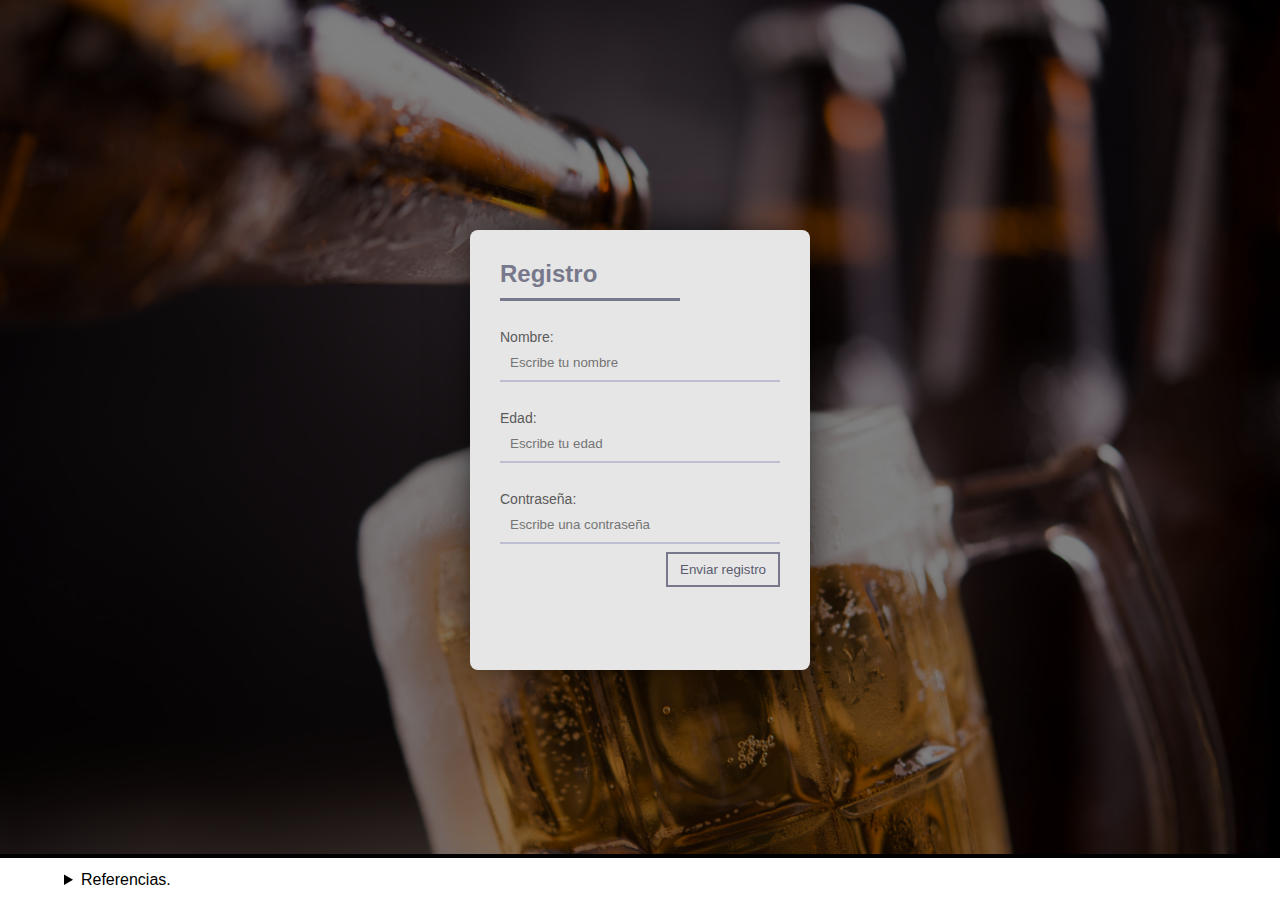
==== registro.html @ 449e1f3b "AgregarRegistro" ====
<!DOCTYPE html>
<html lang="en">

<head>
    <meta charset="UTF-8">
    <meta http-equiv="X-UA-Compatible" content="IE=edge">
    <meta name="viewport" content="width=device-width, initial-scale=1.0">
    <link href='estilo.css' rel='stylesheet' type='text/css'>
    <script type="text/javascript" src="validaciones.js"></script>
    <title>Formulario de registro</title>
</head>
<body>

    <div id="container_form">
        <img id="background_form" src="./media/cerveza_fondo_registro.jpeg" alt="https://www.freepik.com/photos/background">
        <form  class="form" action="#" id="form_nuevo_usuario" method="GET">
            <h2>Registro</h2>
            <p class="p_form" type="Nombre:"><input placeholder="Escribe tu nombre" id="dato_nombre_usuario" required></input></p>
            <p class="p_form" type="Edad:"><input placeholder="Escribe tu edad" id="dato_edad_usuario" type="number" required></input></p>
            <p class="p_form" type="Contraseña:"><input placeholder="Escribe una contraseña" id="dato_contrasena" type="password" required></input></p>
            <button id="enviar_registro" type="submit" onclick="agregarRegistro()">Enviar registro</button>
        </form>
    </div>
    <!-- It is decided to use details for the references in order not to be too invasive with the design -->
    <details>
        <summary>Referencias.</summary>
        <ol>
            <br>
            <li>Foto de fondo recuperada de freepik <a href="https://www.freepik.com/photos/background" target="_blank">www.freepik.com</a>. Created by jcomp</li>
            <br>
            <li>Logo y diseño propio.</li>
            <br>
            <li>Foto de fondo recuperada de freepik <a href='https://www.freepik.com/photos/vintage'>Vintage photo created by benzoix - www.freepik.com</a>.</li>

        </ol>
    </details>
</body>
</html>
---- estilo.css ----
/* For all */
*{
    font-family:'Montserrat', sans-serif;
    margin: 0%;
}
body{
    background-color: white;
    background-image: url(./media/Fondo.png);
    background-size: 50rem;
}
/* CSS for the form page*/
img#background_form{
    width: 100%;
    height: 100%;
    opacity: 0.5;
}
div#container_form{
    width: 100%;
    height: 100%;
    background: black;
    overflow: hidden;
}
.form{
    width:340px;
    height:440px;
    background:#e6e6e6;
    border-radius:8px;
    box-shadow:0 0 40px -10px #000;
    padding:20px 30px;
    max-width:calc(100vw - 40px);
    box-sizing:border-box;
    position: absolute; 
    top: 50%;
    left: 50%;
    transform: translate(-50%, -50%);
}
h2{
    margin:10px 0;
    padding-bottom:10px;
    width:180px;
    color:#78788c;
    border-bottom:3px solid #78788c
}
input{
    width:100%;
    padding:10px;
    box-sizing:border-box;
    background:none;
    outline:none;
    resize:none;
    border:0;
    font-family:'Montserrat',sans-serif;
    transition:all .3s;
    border-bottom:2px solid #bebed2
}
input:focus{
    border-bottom:2px solid #78788c
}
p.p_form:before{content:attr(type);
    display:block;
    margin:28px 0 0;
    font-size:14px;
    color:#5a5a5a
}
button{
    float:right;
    padding:8px 12px;
    margin:8px 0 0;
    font-family:'Montserrat',sans-serif;
    border:2px solid #78788c;
    background:0;
    color:#5a5a6e;
    cursor:pointer;
    transition:all .3s
}
button:hover{
    background:#78788c;
    color:#fff
}
details{
    width: 90%;
    margin-left: 5%;
    margin-top: 1%;
}

/* CSS for the index page*/
nav#horizontal_navbar{
    width: 100%;
    height: 40px;
    margin-top: 10px;
    float: right;
    background-color: black;
}
header#general_header{
    width: 100%;
    height: 60px;
    position: fixed;
    z-index: 2;
    background-color: black;
}
img#landing_logo{
    float: left;
    width: 6%;
    margin-left: 1%;
}
button#boton_registro_usuario{
    display: table-cell;
    vertical-align: middle;
    margin-right: 2%;
    border:2px solid #78788c;
    background:#78788c;
    color:#5a5a6e;
    cursor:pointer;
    transition:all .3s
}
button#boton_registro_usuario:hover{
    background:#5a5a6e;
    color:#fff
}
a#irA_registro_usuario{
    text-decoration: none;
    color: black;
    padding-right: 5%;
    padding-left: 5%;
    display: inline-block;
    margin: auto;
    font-size: 16px;
}
a#irA_registro_usuario:hover {
    color: #fff;
  }
div#description_container{
    position: absolute; 
    top: 50%;
    left: 50%;
    transform: translate(-50%, -50%);
    background-color: #e6e6e6;
    border-radius: 2px;
}
p#description_text{
    margin: 2%;
    text-align: center;
    text-shadow: black;
}
div.clear{
    clear: both;
}
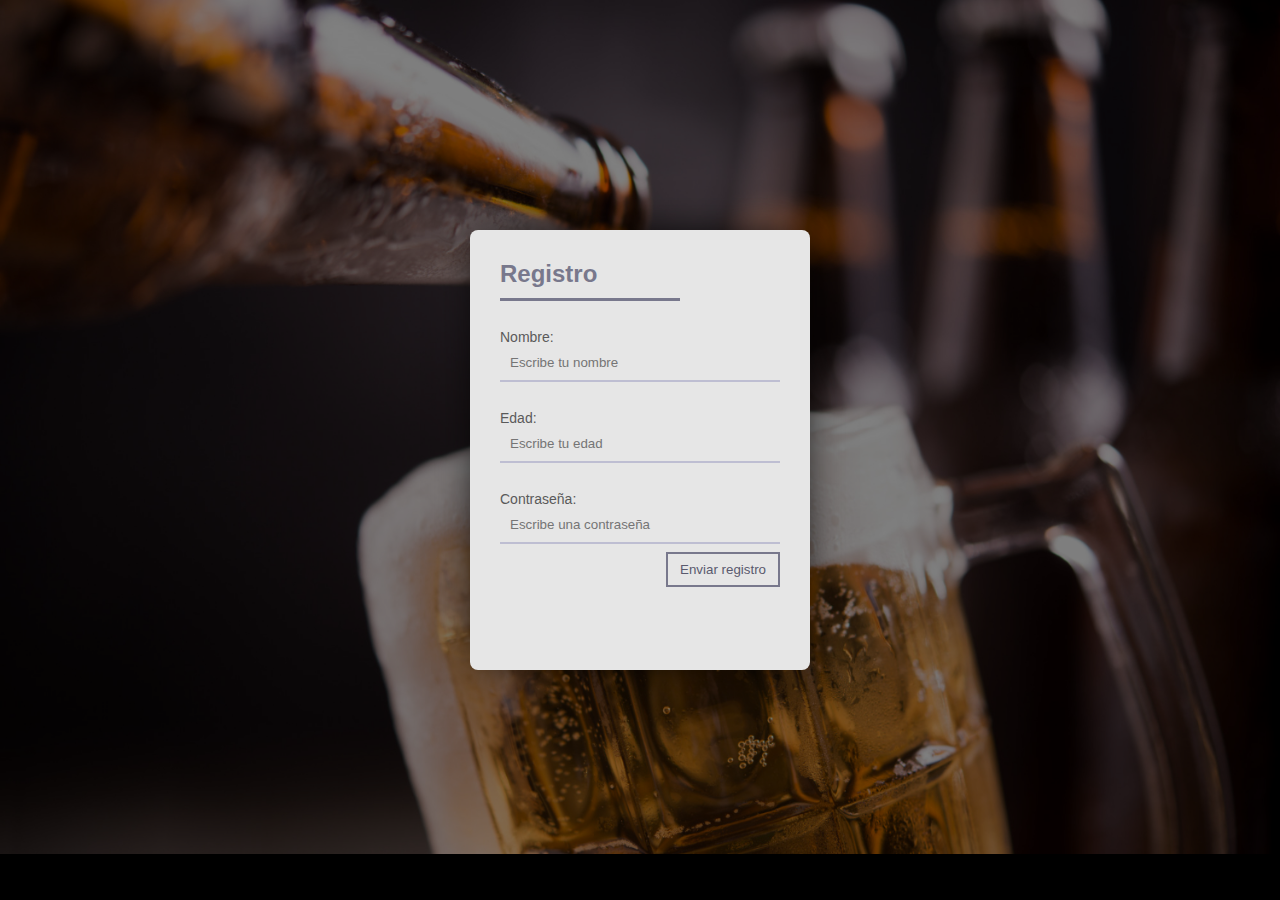
==== commit 57e0d842: "Versión 2.0" ====
--- a/registro.html
+++ b/registro.html
@@ -1,26 +1,26 @@
 <!DOCTYPE html>
 <html lang="en">
+<link href='css/estilo.css' rel='stylesheet' type='text/css'>
 
 <head>
     <meta charset="UTF-8">
     <meta http-equiv="X-UA-Compatible" content="IE=edge">
     <meta name="viewport" content="width=device-width, initial-scale=1.0">
-    <link href='estilo.css' rel='stylesheet' type='text/css'>
-    <script type="text/javascript" src="validaciones.js"></script>
+
     <title>Formulario de registro</title>
 </head>
 <body>
-
     <div id="container_form">
         <img id="background_form" src="./media/cerveza_fondo_registro.jpeg" alt="https://www.freepik.com/photos/background">
         <form  class="form" action="#" id="form_nuevo_usuario" method="GET">
-            <h2>Registro</h2>
-            <p class="p_form" type="Nombre:"><input placeholder="Escribe tu nombre" id="dato_nombre_usuario" required></input></p>
-            <p class="p_form" type="Edad:"><input placeholder="Escribe tu edad" id="dato_edad_usuario" type="number" required></input></p>
-            <p class="p_form" type="Contraseña:"><input placeholder="Escribe una contraseña" id="dato_contrasena" type="password" required></input></p>
-            <button id="enviar_registro" type="submit" onclick="agregarRegistro()">Enviar registro</button>
+            <h2 id="form-title">Registro</h2>
+            <p class="p_form" type="Nombre:"><input placeholder="Escribe tu nombre" id="dato_nombre_usuario" name="dato_nombre_usuario"></input></p>
+            <p class="p_form" type="Edad:"><input placeholder="Escribe tu edad" id="dato_edad_usuario" name="dato_edad_usuario" type="number"></input></p>
+            <p class="p_form" type="Contraseña:"><input placeholder="Escribe una contraseña" id="dato_contrasena" name="dato_contrasena" type="password"></input></p>
+            <button id="enviar_registro" type="submit">Enviar registro</button>
         </form>
     </div>
+
     <!-- It is decided to use details for the references in order not to be too invasive with the design -->
     <details>
         <summary>Referencias.</summary>
@@ -31,8 +31,9 @@
             <li>Logo y diseño propio.</li>
             <br>
             <li>Foto de fondo recuperada de freepik <a href='https://www.freepik.com/photos/vintage'>Vintage photo created by benzoix - www.freepik.com</a>.</li>
-
+            
         </ol>
     </details>
+    <script src="js/validaciones.js"></script>
 </body>
-</html>
+</html>--- a/css/estilo.css
+++ b/css/estilo.css
@@ -0,0 +1,282 @@
+/* For all */
+*{
+    font-family:'Montserrat', sans-serif;
+    margin: 0;
+    padding: 0;
+    box-sizing: border-box;
+}
+:root {
+    scroll-behavior: smooth;
+}
+body{
+    background-color: black;
+    background-image: url(../media/Fondo.png);
+    background-size: 50rem;
+}
+/* CSS for the index page*/
+.container {
+    width: 90%;
+    max-width: 1200px;
+    overflow: hidden;
+    margin: auto;
+    padding: 60px 0;
+    text-align: center;
+}
+header {
+    height: 100vh;    
+    background-image: linear-gradient(to top, rgba(202, 169, 58, 0.4) 0%, rgba(253, 159, 133, 0.4) 100%), url(../media/fondo_header.jpg);
+    background-repeat: no-repeat;
+    background-size: cover;
+    background-attachment: fixed;
+    background-position: center;
+}
+.head {
+    padding: 0;
+    height: 100%;
+    display: flex;
+    justify-content: center;
+    align-items: center;
+    flex-direction: column;
+    color: #fff;
+    text-shadow: 2px 2px 4px #000000;
+}
+.menu {
+    position: fixed;
+    top: 30px;
+    right: 30px;
+    background: #f6d365;
+    width: 40px;
+    height: 40px;
+    cursor: pointer;
+    border-radius: 10px;
+    box-shadow: 0 0 6px rgba(0, 0, 0, 0.5);
+}
+img#landing_logo {
+    position: fixed;
+    top: 10px;
+    left: 30px;
+    float: left;
+    width: 65px;
+}
+.navigation-menu {
+    position: fixed;
+    top: 0;
+    right: 0;
+    width: 30vw;
+    height: 100%;
+    background-image: linear-gradient(120deg, #f6d365 0%, #fda085 100%);
+    display: flex;
+    flex-direction: column;
+    justify-content: space-evenly;
+    align-items: center;
+    transition: transform .3s ease-in-out;
+    transform: translate(110%);
+    box-shadow: 0 0 6px rgba(0, 0, 0, 0.5);
+}
+.navigation-menu a {
+    color: #000;
+    text-decoration: none;
+}
+.spread {
+    transform: translate(0);
+}
+.title {
+    font-size: 60px;
+    margin-bottom: 15px;
+}
+.description {
+    font-weight: 300;
+    font-size: 25px;
+}
+.subtitle {
+    text-align: center;
+    font-weight: 300;
+    color: #f6d365;
+    margin-bottom: 40px;
+    font-size: 40px;
+}
+.gallery {
+    /* background: #f6d365; */
+}
+.gallery_container {
+    display: flex;
+    justify-content: space-evenly;
+    flex-wrap: wrap;
+}
+.img_gallery {
+    width: 25%;
+    display: block;
+    margin-bottom: 15px;
+    box-shadow: 0 0 6px rgba(0, 0, 0, 0.5);
+    cursor: pointer;
+}
+.img_light {
+    position: fixed;
+    background: rgba(0, 0, 0, 0.6);
+    width: 100%;
+    height: 100%;
+    top: 0;
+    left: 0;
+    display: flex;
+    justify-content: center;
+    align-items: center;
+    transform: translate(100%);
+    transition: transform .2s ease-in-out;
+}
+.show {
+    transform: translate(0);
+}
+.add_img {
+    width: 60%;
+    border-radius: 10px;
+    transform: scale(0);
+    transition: transform .3s .2s;
+}
+.show_img {
+    transform: scale(1);
+}
+.close {
+    position: absolute;
+    top: 15px;
+    right: 15px;
+    width: 40px;
+    cursor: pointer;
+}
+footer {
+    background: #f6d365;
+    padding-bottom: 0.1px;
+}
+.footer-content {
+    display: flex;
+    justify-content: space-between;
+    align-items: center;
+    flex-wrap: wrap;
+    padding-top: 60px;
+    padding-bottom: 40px;
+}
+.contact-us {
+    width: 40%;
+    color: #000000;
+    text-shadow: 2px 2px 4px #000000;
+}
+.brand {
+    font-weight: 500;
+    font-size: 40px;
+}
+.brand+p {
+    font-weight: 500;
+}
+.social-media {
+    width: 50%;
+    display: flex;
+    justify-content: flex-end;
+}
+.social-media-icon {
+    display: inline-block;
+    margin-left: 20px;
+    width: 60px;
+    height: 60px;
+    border: 1px solid #000000;
+    border-radius: 50%;
+    text-align: center;
+    color: #000000;
+    text-shadow: 2px 2px 4px #000000;
+}
+.social-media-icon:hover {
+    background: #000000;
+    color: #caa93a;
+}
+.social-media-icon i {
+    font-size: 30px;
+    line-height: 60px;
+}
+.line {
+    width: 90%;
+    max-width: 1200px;
+    margin: 0 auto;
+    height: 2px;
+    background: #000000;
+    margin-bottom: 60px;
+}
+/* CSS for the form page*/
+img#background_form{
+    width: 100%;
+    height: 100%;
+    opacity: 0.5;
+}
+div#container_form{
+    width: 100%;
+    height: 100%;
+    background: black;
+    overflow: hidden;
+}
+.form{
+    width:340px;
+    height:440px;
+    background:#e6e6e6;
+    border-radius:8px;
+    box-shadow:0 0 40px -10px #000;
+    padding:20px 30px;
+    max-width:calc(100vw - 40px);
+    box-sizing:border-box;
+    position: absolute; 
+    top: 50%;
+    left: 50%;
+    transform: translate(-50%, -50%);
+}
+#form-title{
+    margin:10px 0;
+    padding-bottom:10px;
+    width:180px;
+    color:#78788c;
+    border-bottom:3px solid #78788c
+}
+input{
+    width:100%;
+    padding:10px;
+    box-sizing:border-box;
+    background:none;
+    outline:none;
+    resize:none;
+    border:0;
+    font-family:'Montserrat',sans-serif;
+    transition:all .3s;
+    border-bottom:2px solid #bebed2
+}
+input:focus{
+    border-bottom:2px solid #78788c
+}
+p.p_form:before{content:attr(type);
+    display:block;
+    margin:28px 0 0;
+    font-size:14px;
+    color:#5a5a5a
+}
+button{
+    float:right;
+    padding:8px 12px;
+    margin:8px 0 0;
+    font-family:'Montserrat',sans-serif;
+    border:2px solid #78788c;
+    background:0;
+    color:#5a5a6e;
+    cursor:pointer;
+    transition:all .3s
+}
+button:hover{
+    background:#78788c;
+    color:#fff
+}
+details{
+    width: 90%;
+    margin-left: 5%;
+    margin-top: 1%;
+}
+
+.valido {
+    color: #44E444;
+}
+   
+.invalido {
+    color: #FF0000;
+}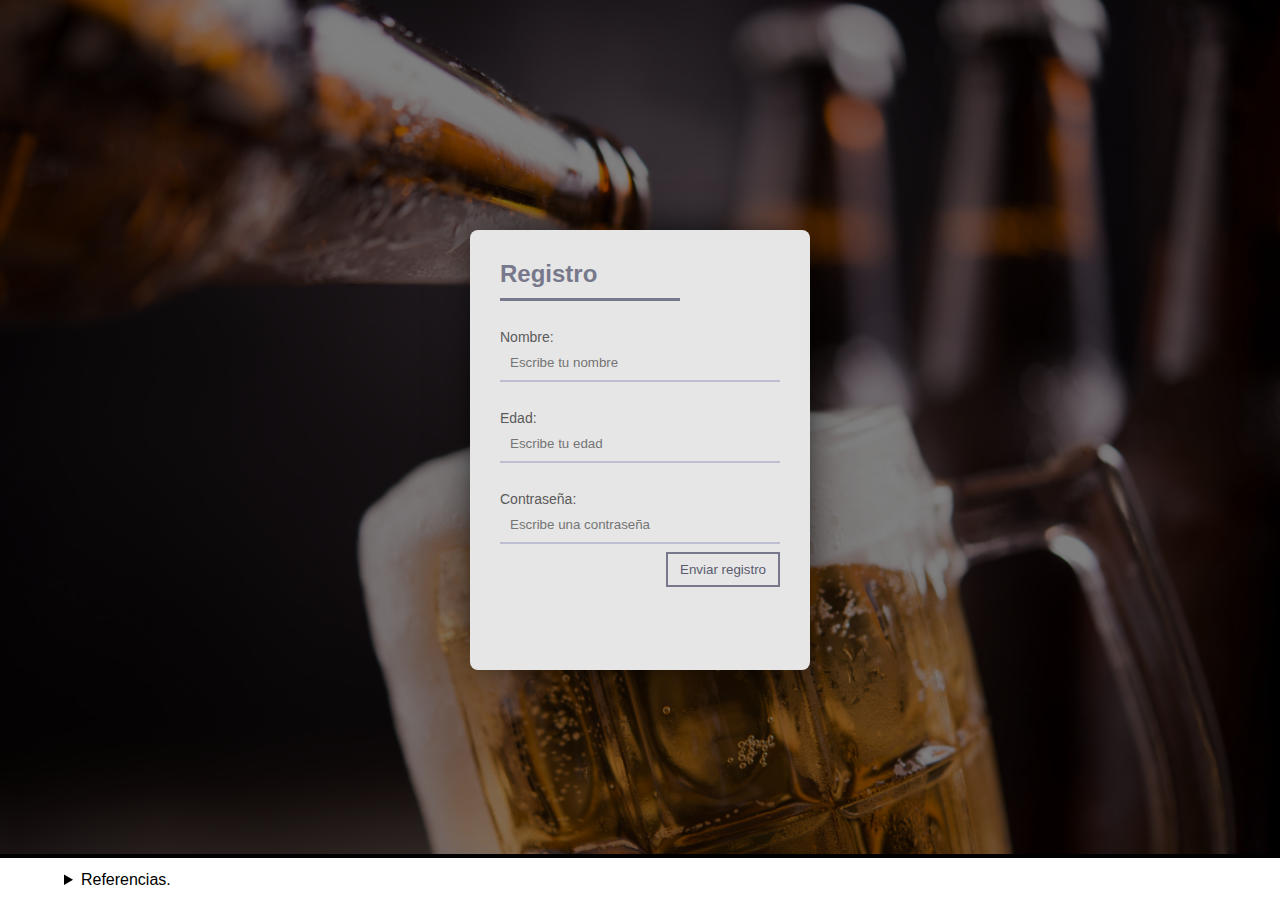
==== commit 80457117: "volviendo a la 2.0" ====
--- a/registro.html
+++ b/registro.html
@@ -1,26 +1,26 @@
 <!DOCTYPE html>
 <html lang="en">
-<link href='css/estilo.css' rel='stylesheet' type='text/css'>
 
 <head>
     <meta charset="UTF-8">
     <meta http-equiv="X-UA-Compatible" content="IE=edge">
     <meta name="viewport" content="width=device-width, initial-scale=1.0">
-
+    <link href='estilo.css' rel='stylesheet' type='text/css'>
+    <script type="text/javascript" src="validaciones.js"></script>
     <title>Formulario de registro</title>
 </head>
 <body>
+
     <div id="container_form">
         <img id="background_form" src="./media/cerveza_fondo_registro.jpeg" alt="https://www.freepik.com/photos/background">
         <form  class="form" action="#" id="form_nuevo_usuario" method="GET">
-            <h2 id="form-title">Registro</h2>
-            <p class="p_form" type="Nombre:"><input placeholder="Escribe tu nombre" id="dato_nombre_usuario" name="dato_nombre_usuario"></input></p>
-            <p class="p_form" type="Edad:"><input placeholder="Escribe tu edad" id="dato_edad_usuario" name="dato_edad_usuario" type="number"></input></p>
-            <p class="p_form" type="Contraseña:"><input placeholder="Escribe una contraseña" id="dato_contrasena" name="dato_contrasena" type="password"></input></p>
-            <button id="enviar_registro" type="submit">Enviar registro</button>
+            <h2>Registro</h2>
+            <p class="p_form" type="Nombre:"><input placeholder="Escribe tu nombre" id="dato_nombre_usuario" required></input></p>
+            <p class="p_form" type="Edad:"><input placeholder="Escribe tu edad" id="dato_edad_usuario" type="number" required></input></p>
+            <p class="p_form" type="Contraseña:"><input placeholder="Escribe una contraseña" id="dato_contrasena" type="password" required></input></p>
+            <button id="enviar_registro" type="submit" onclick="agregarRegistro()">Enviar registro</button>
         </form>
     </div>
-
     <!-- It is decided to use details for the references in order not to be too invasive with the design -->
     <details>
         <summary>Referencias.</summary>
@@ -31,9 +31,8 @@
             <li>Logo y diseño propio.</li>
             <br>
             <li>Foto de fondo recuperada de freepik <a href='https://www.freepik.com/photos/vintage'>Vintage photo created by benzoix - www.freepik.com</a>.</li>
-            
+
         </ol>
     </details>
-    <script src="js/validaciones.js"></script>
 </body>
-</html>+</html>
--- a/estilo.css
+++ b/estilo.css
@@ -0,0 +1,147 @@
+/* For all */
+*{
+    font-family:'Montserrat', sans-serif;
+    margin: 0%;
+}
+body{
+    background-color: white;
+    background-image: url(./media/Fondo.png);
+    background-size: 50rem;
+}
+/* CSS for the form page*/
+img#background_form{
+    width: 100%;
+    height: 100%;
+    opacity: 0.5;
+}
+div#container_form{
+    width: 100%;
+    height: 100%;
+    background: black;
+    overflow: hidden;
+}
+.form{
+    width:340px;
+    height:440px;
+    background:#e6e6e6;
+    border-radius:8px;
+    box-shadow:0 0 40px -10px #000;
+    padding:20px 30px;
+    max-width:calc(100vw - 40px);
+    box-sizing:border-box;
+    position: absolute; 
+    top: 50%;
+    left: 50%;
+    transform: translate(-50%, -50%);
+}
+h2{
+    margin:10px 0;
+    padding-bottom:10px;
+    width:180px;
+    color:#78788c;
+    border-bottom:3px solid #78788c
+}
+input{
+    width:100%;
+    padding:10px;
+    box-sizing:border-box;
+    background:none;
+    outline:none;
+    resize:none;
+    border:0;
+    font-family:'Montserrat',sans-serif;
+    transition:all .3s;
+    border-bottom:2px solid #bebed2
+}
+input:focus{
+    border-bottom:2px solid #78788c
+}
+p.p_form:before{content:attr(type);
+    display:block;
+    margin:28px 0 0;
+    font-size:14px;
+    color:#5a5a5a
+}
+button{
+    float:right;
+    padding:8px 12px;
+    margin:8px 0 0;
+    font-family:'Montserrat',sans-serif;
+    border:2px solid #78788c;
+    background:0;
+    color:#5a5a6e;
+    cursor:pointer;
+    transition:all .3s
+}
+button:hover{
+    background:#78788c;
+    color:#fff
+}
+details{
+    width: 90%;
+    margin-left: 5%;
+    margin-top: 1%;
+}
+
+/* CSS for the index page*/
+nav#horizontal_navbar{
+    width: 100%;
+    height: 40px;
+    margin-top: 10px;
+    float: right;
+    background-color: black;
+}
+header#general_header{
+    width: 100%;
+    height: 60px;
+    position: fixed;
+    z-index: 2;
+    background-color: black;
+}
+img#landing_logo{
+    float: left;
+    width: 6%;
+    margin-left: 1%;
+}
+button#boton_registro_usuario{
+    display: table-cell;
+    vertical-align: middle;
+    margin-right: 2%;
+    border:2px solid #78788c;
+    background:#78788c;
+    color:#5a5a6e;
+    cursor:pointer;
+    transition:all .3s
+}
+button#boton_registro_usuario:hover{
+    background:#5a5a6e;
+    color:#fff
+}
+a#irA_registro_usuario{
+    text-decoration: none;
+    color: black;
+    padding-right: 5%;
+    padding-left: 5%;
+    display: inline-block;
+    margin: auto;
+    font-size: 16px;
+}
+a#irA_registro_usuario:hover {
+    color: #fff;
+  }
+div#description_container{
+    position: absolute; 
+    top: 50%;
+    left: 50%;
+    transform: translate(-50%, -50%);
+    background-color: #e6e6e6;
+    border-radius: 2px;
+}
+p#description_text{
+    margin: 2%;
+    text-align: center;
+    text-shadow: black;
+}
+div.clear{
+    clear: both;
+}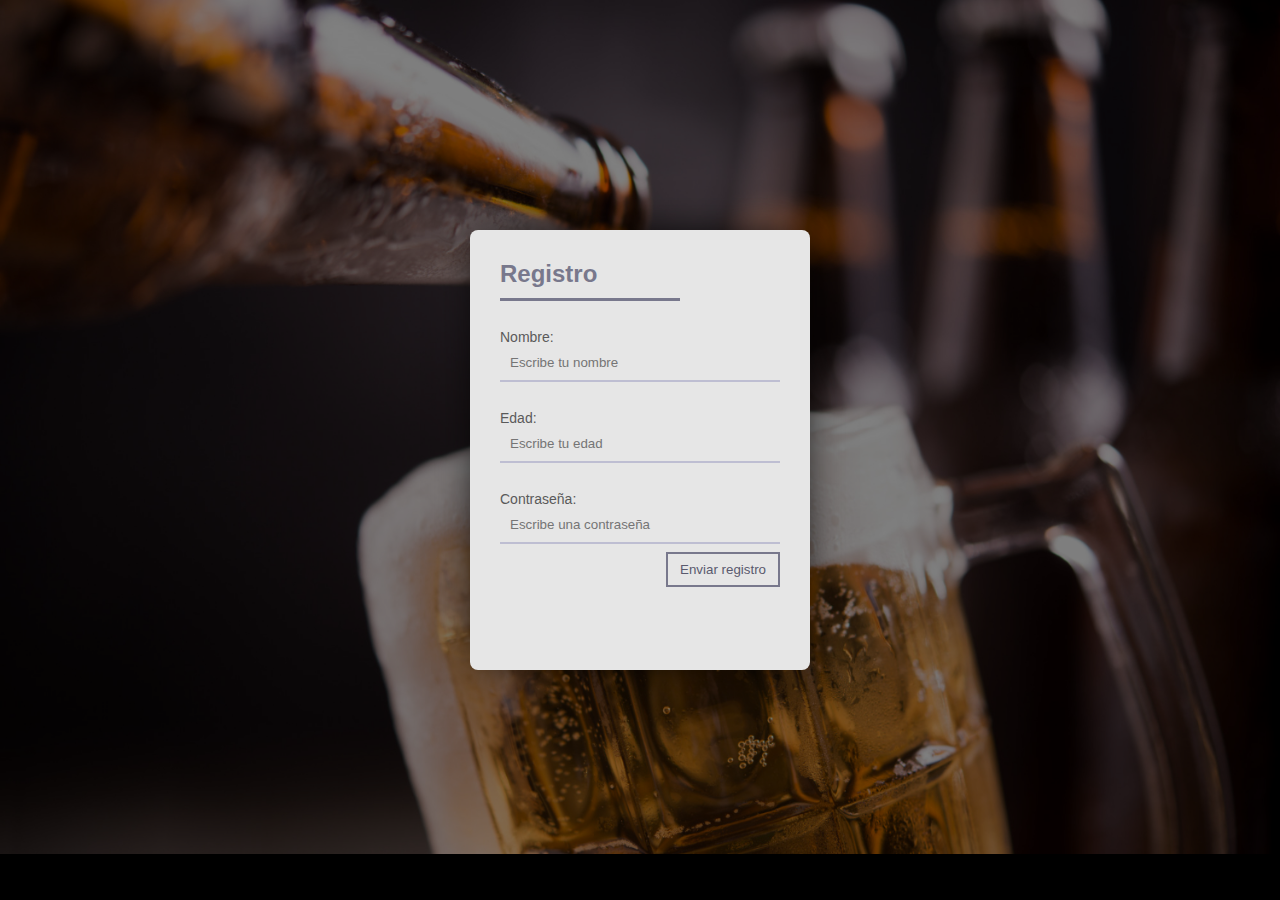
==== commit d9051306: "Merge branch 'main' into sebas" ====
--- a/registro.html
+++ b/registro.html
@@ -1,26 +1,26 @@
 <!DOCTYPE html>
 <html lang="en">
+<link href='css/estilo.css' rel='stylesheet' type='text/css'>
 
 <head>
     <meta charset="UTF-8">
     <meta http-equiv="X-UA-Compatible" content="IE=edge">
     <meta name="viewport" content="width=device-width, initial-scale=1.0">
-    <link href='estilo.css' rel='stylesheet' type='text/css'>
-    <script type="text/javascript" src="validaciones.js"></script>
+
     <title>Formulario de registro</title>
 </head>
 <body>
-
     <div id="container_form">
         <img id="background_form" src="./media/cerveza_fondo_registro.jpeg" alt="https://www.freepik.com/photos/background">
         <form  class="form" action="#" id="form_nuevo_usuario" method="GET">
-            <h2>Registro</h2>
-            <p class="p_form" type="Nombre:"><input placeholder="Escribe tu nombre" id="dato_nombre_usuario" required></input></p>
-            <p class="p_form" type="Edad:"><input placeholder="Escribe tu edad" id="dato_edad_usuario" type="number" required></input></p>
-            <p class="p_form" type="Contraseña:"><input placeholder="Escribe una contraseña" id="dato_contrasena" type="password" required></input></p>
-            <button id="enviar_registro" type="submit" onclick="agregarRegistro()">Enviar registro</button>
+            <h2 id="form-title">Registro</h2>
+            <p class="p_form" type="Nombre:"><input placeholder="Escribe tu nombre" id="dato_nombre_usuario" name="dato_nombre_usuario"></input></p>
+            <p class="p_form" type="Edad:"><input placeholder="Escribe tu edad" id="dato_edad_usuario" name="dato_edad_usuario" type="number"></input></p>
+            <p class="p_form" type="Contraseña:"><input placeholder="Escribe una contraseña" id="dato_contrasena" name="dato_contrasena" type="password"></input></p>
+            <button id="enviar_registro" type="submit">Enviar registro</button>
         </form>
     </div>
+
     <!-- It is decided to use details for the references in order not to be too invasive with the design -->
     <details>
         <summary>Referencias.</summary>
@@ -34,5 +34,6 @@
 
         </ol>
     </details>
+    <script src="js/validaciones.js"></script>
 </body>
 </html>
--- a/css/estilo.css
+++ b/css/estilo.css
@@ -0,0 +1,282 @@
+/* For all */
+*{
+    font-family:'Montserrat', sans-serif;
+    margin: 0;
+    padding: 0;
+    box-sizing: border-box;
+}
+:root {
+    scroll-behavior: smooth;
+}
+body{
+    background-color: black;
+    background-image: url(../media/Fondo.png);
+    background-size: 50rem;
+}
+/* CSS for the index page*/
+.container {
+    width: 90%;
+    max-width: 1200px;
+    overflow: hidden;
+    margin: auto;
+    padding: 60px 0;
+    text-align: center;
+}
+header {
+    height: 100vh;    
+    background-image: linear-gradient(to top, rgba(202, 169, 58, 0.4) 0%, rgba(253, 159, 133, 0.4) 100%), url(../media/fondo_header.jpg);
+    background-repeat: no-repeat;
+    background-size: cover;
+    background-attachment: fixed;
+    background-position: center;
+}
+.head {
+    padding: 0;
+    height: 100%;
+    display: flex;
+    justify-content: center;
+    align-items: center;
+    flex-direction: column;
+    color: #fff;
+    text-shadow: 2px 2px 4px #000000;
+}
+.menu {
+    position: fixed;
+    top: 30px;
+    right: 30px;
+    background: #f6d365;
+    width: 40px;
+    height: 40px;
+    cursor: pointer;
+    border-radius: 10px;
+    box-shadow: 0 0 6px rgba(0, 0, 0, 0.5);
+}
+img#landing_logo {
+    position: fixed;
+    top: 10px;
+    left: 30px;
+    float: left;
+    width: 65px;
+}
+.navigation-menu {
+    position: fixed;
+    top: 0;
+    right: 0;
+    width: 30vw;
+    height: 100%;
+    background-image: linear-gradient(120deg, #f6d365 0%, #fda085 100%);
+    display: flex;
+    flex-direction: column;
+    justify-content: space-evenly;
+    align-items: center;
+    transition: transform .3s ease-in-out;
+    transform: translate(110%);
+    box-shadow: 0 0 6px rgba(0, 0, 0, 0.5);
+}
+.navigation-menu a {
+    color: #000;
+    text-decoration: none;
+}
+.spread {
+    transform: translate(0);
+}
+.title {
+    font-size: 60px;
+    margin-bottom: 15px;
+}
+.description {
+    font-weight: 300;
+    font-size: 25px;
+}
+.subtitle {
+    text-align: center;
+    font-weight: 300;
+    color: #f6d365;
+    margin-bottom: 40px;
+    font-size: 40px;
+}
+.gallery {
+    /* background: #f6d365; */
+}
+.gallery_container {
+    display: flex;
+    justify-content: space-evenly;
+    flex-wrap: wrap;
+}
+.img_gallery {
+    width: 25%;
+    display: block;
+    margin-bottom: 15px;
+    box-shadow: 0 0 6px rgba(0, 0, 0, 0.5);
+    cursor: pointer;
+}
+.img_light {
+    position: fixed;
+    background: rgba(0, 0, 0, 0.6);
+    width: 100%;
+    height: 100%;
+    top: 0;
+    left: 0;
+    display: flex;
+    justify-content: center;
+    align-items: center;
+    transform: translate(100%);
+    transition: transform .2s ease-in-out;
+}
+.show {
+    transform: translate(0);
+}
+.add_img {
+    width: 60%;
+    border-radius: 10px;
+    transform: scale(0);
+    transition: transform .3s .2s;
+}
+.show_img {
+    transform: scale(1);
+}
+.close {
+    position: absolute;
+    top: 15px;
+    right: 15px;
+    width: 40px;
+    cursor: pointer;
+}
+footer {
+    background: #f6d365;
+    padding-bottom: 0.1px;
+}
+.footer-content {
+    display: flex;
+    justify-content: space-between;
+    align-items: center;
+    flex-wrap: wrap;
+    padding-top: 60px;
+    padding-bottom: 40px;
+}
+.contact-us {
+    width: 40%;
+    color: #000000;
+    text-shadow: 2px 2px 4px #000000;
+}
+.brand {
+    font-weight: 500;
+    font-size: 40px;
+}
+.brand+p {
+    font-weight: 500;
+}
+.social-media {
+    width: 50%;
+    display: flex;
+    justify-content: flex-end;
+}
+.social-media-icon {
+    display: inline-block;
+    margin-left: 20px;
+    width: 60px;
+    height: 60px;
+    border: 1px solid #000000;
+    border-radius: 50%;
+    text-align: center;
+    color: #000000;
+    text-shadow: 2px 2px 4px #000000;
+}
+.social-media-icon:hover {
+    background: #000000;
+    color: #caa93a;
+}
+.social-media-icon i {
+    font-size: 30px;
+    line-height: 60px;
+}
+.line {
+    width: 90%;
+    max-width: 1200px;
+    margin: 0 auto;
+    height: 2px;
+    background: #000000;
+    margin-bottom: 60px;
+}
+/* CSS for the form page*/
+img#background_form{
+    width: 100%;
+    height: 100%;
+    opacity: 0.5;
+}
+div#container_form{
+    width: 100%;
+    height: 100%;
+    background: black;
+    overflow: hidden;
+}
+.form{
+    width:340px;
+    height:440px;
+    background:#e6e6e6;
+    border-radius:8px;
+    box-shadow:0 0 40px -10px #000;
+    padding:20px 30px;
+    max-width:calc(100vw - 40px);
+    box-sizing:border-box;
+    position: absolute; 
+    top: 50%;
+    left: 50%;
+    transform: translate(-50%, -50%);
+}
+#form-title{
+    margin:10px 0;
+    padding-bottom:10px;
+    width:180px;
+    color:#78788c;
+    border-bottom:3px solid #78788c
+}
+input{
+    width:100%;
+    padding:10px;
+    box-sizing:border-box;
+    background:none;
+    outline:none;
+    resize:none;
+    border:0;
+    font-family:'Montserrat',sans-serif;
+    transition:all .3s;
+    border-bottom:2px solid #bebed2
+}
+input:focus{
+    border-bottom:2px solid #78788c
+}
+p.p_form:before{content:attr(type);
+    display:block;
+    margin:28px 0 0;
+    font-size:14px;
+    color:#5a5a5a
+}
+button{
+    float:right;
+    padding:8px 12px;
+    margin:8px 0 0;
+    font-family:'Montserrat',sans-serif;
+    border:2px solid #78788c;
+    background:0;
+    color:#5a5a6e;
+    cursor:pointer;
+    transition:all .3s
+}
+button:hover{
+    background:#78788c;
+    color:#fff
+}
+details{
+    width: 90%;
+    margin-left: 5%;
+    margin-top: 1%;
+}
+
+.valido {
+    color: #44E444;
+}
+   
+.invalido {
+    color: #FF0000;
+}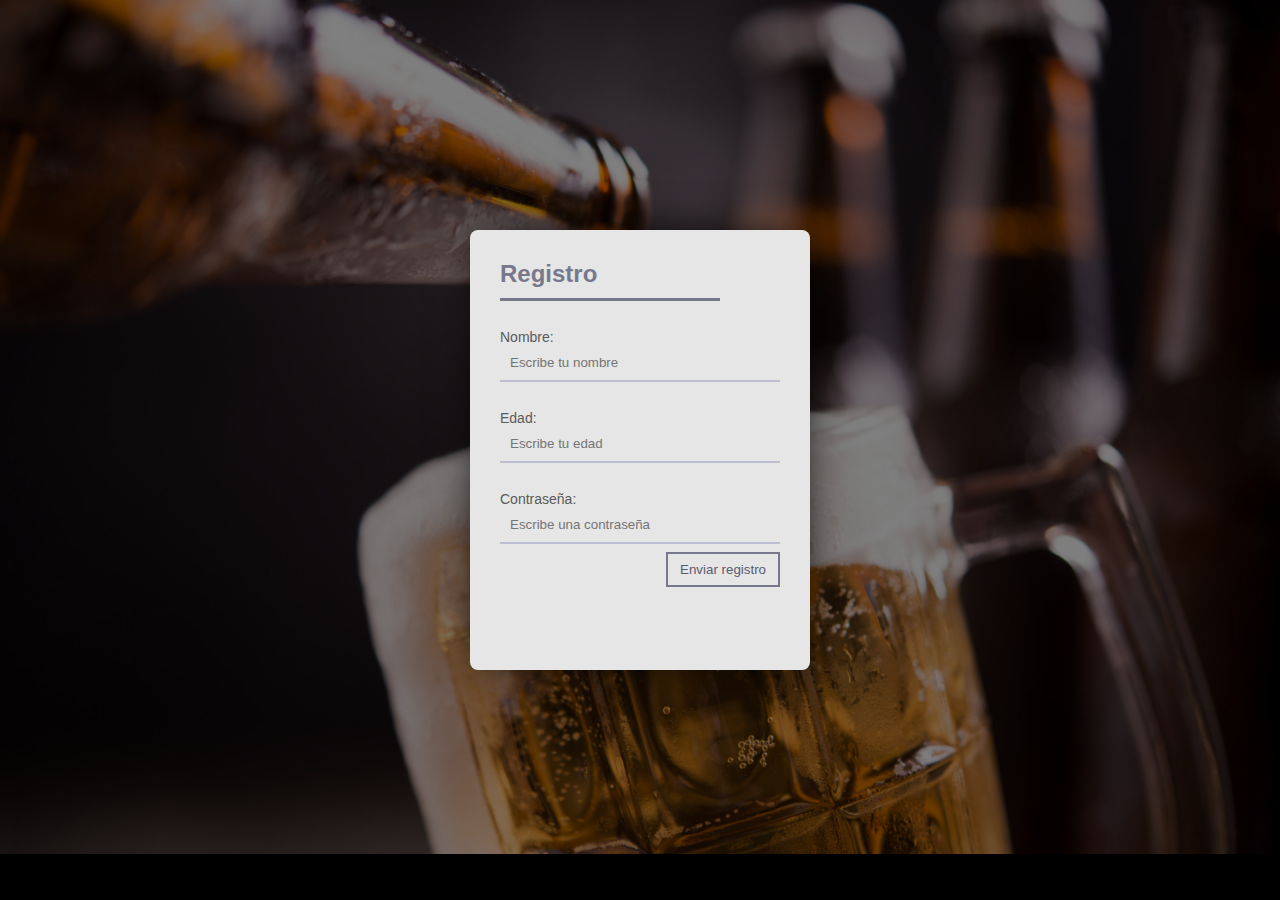
==== commit 127e1fc7: "Merge pull request #17 from taechsantiago/main" ====
--- a/registro.html
+++ b/registro.html
@@ -31,9 +31,9 @@
             <li>Logo y diseño propio.</li>
             <br>
             <li>Foto de fondo recuperada de freepik <a href='https://www.freepik.com/photos/vintage'>Vintage photo created by benzoix - www.freepik.com</a>.</li>
-
+            
         </ol>
     </details>
     <script src="js/validaciones.js"></script>
 </body>
-</html>
+</html>--- a/css/estilo.css
+++ b/css/estilo.css
@@ -227,7 +227,7 @@
 #form-title{
     margin:10px 0;
     padding-bottom:10px;
-    width:180px;
+    width:220px;
     color:#78788c;
     border-bottom:3px solid #78788c
 }
